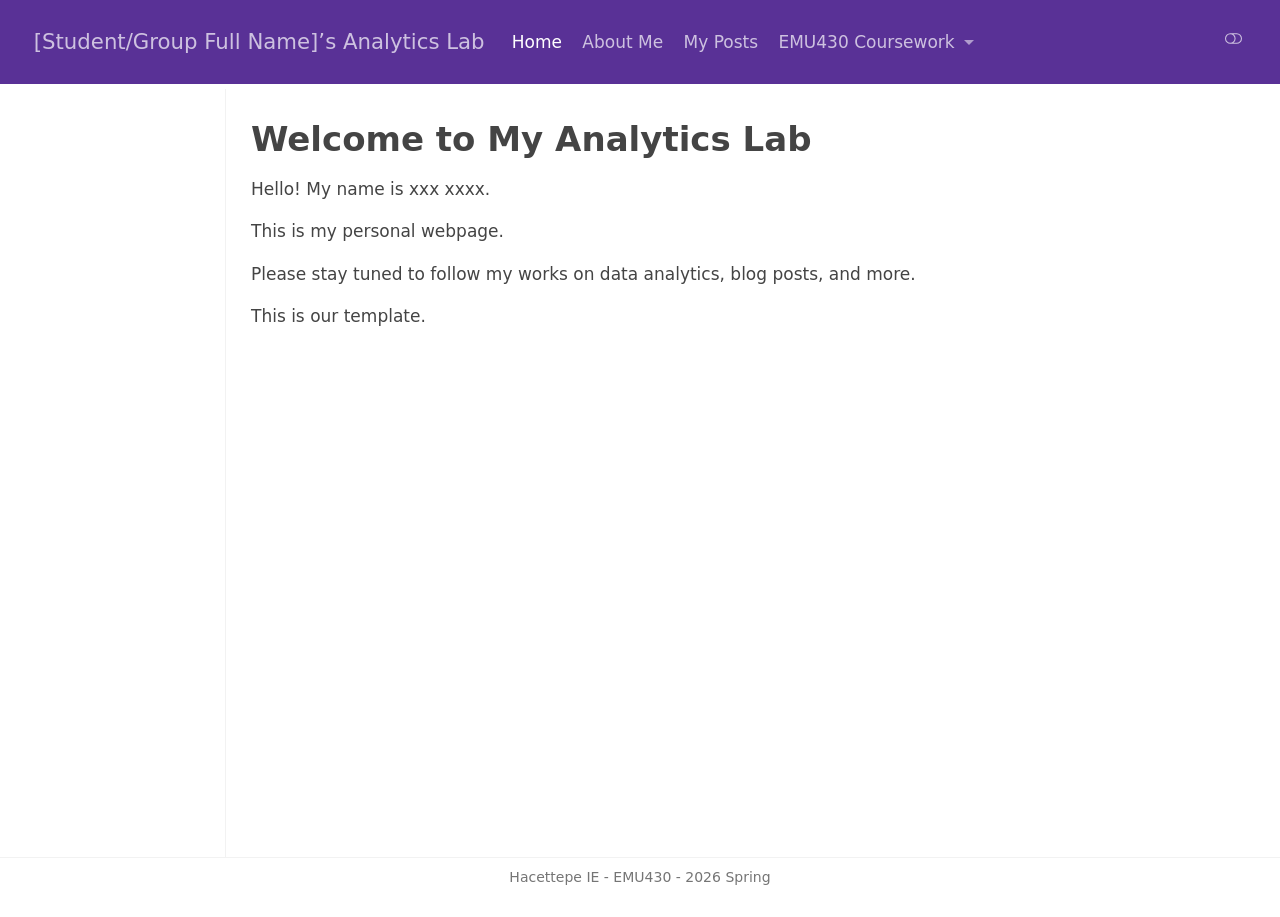
==== docs/index.html @ 54bc1004 "Site render edildi" ====
<!DOCTYPE html>
<html xmlns="http://www.w3.org/1999/xhtml" lang="en" xml:lang="en"><head>

<meta charset="utf-8">
<meta name="generator" content="quarto-1.8.25">

<meta name="viewport" content="width=device-width, initial-scale=1.0, user-scalable=yes">


<title>Welcome to My Analytics Lab – [Student/Group Full Name]’s Analytics Lab</title>
<style>
code{white-space: pre-wrap;}
span.smallcaps{font-variant: small-caps;}
div.columns{display: flex; gap: min(4vw, 1.5em);}
div.column{flex: auto; overflow-x: auto;}
div.hanging-indent{margin-left: 1.5em; text-indent: -1.5em;}
ul.task-list{list-style: none;}
ul.task-list li input[type="checkbox"] {
  width: 0.8em;
  margin: 0 0.8em 0.2em -1em; /* quarto-specific, see https://github.com/quarto-dev/quarto-cli/issues/4556 */ 
  vertical-align: middle;
}
</style>


<script src="site_libs/quarto-nav/quarto-nav.js"></script>
<script src="site_libs/quarto-nav/headroom.min.js"></script>
<script src="site_libs/clipboard/clipboard.min.js"></script>
<script src="site_libs/quarto-search/autocomplete.umd.js"></script>
<script src="site_libs/quarto-search/fuse.min.js"></script>
<script src="site_libs/quarto-search/quarto-search.js"></script>
<meta name="quarto:offset" content="./">
<script src="site_libs/quarto-html/quarto.js" type="module"></script>
<script src="site_libs/quarto-html/tabsets/tabsets.js" type="module"></script>
<script src="site_libs/quarto-html/axe/axe-check.js" type="module"></script>
<script src="site_libs/quarto-html/popper.min.js"></script>
<script src="site_libs/quarto-html/tippy.umd.min.js"></script>
<script src="site_libs/quarto-html/anchor.min.js"></script>
<link href="site_libs/quarto-html/tippy.css" rel="stylesheet">
<link href="site_libs/quarto-html/quarto-syntax-highlighting-7b89279ff1a6dce999919e0e67d4d9ec.css" rel="stylesheet" class="quarto-color-scheme" id="quarto-text-highlighting-styles">
<link href="site_libs/quarto-html/quarto-syntax-highlighting-dark-707d8167ce6003fca903bfe2be84ab7f.css" rel="stylesheet" class="quarto-color-scheme quarto-color-alternate" id="quarto-text-highlighting-styles">
<link href="site_libs/quarto-html/quarto-syntax-highlighting-7b89279ff1a6dce999919e0e67d4d9ec.css" rel="stylesheet" class="quarto-color-scheme-extra" id="quarto-text-highlighting-styles">
<script src="site_libs/bootstrap/bootstrap.min.js"></script>
<link href="site_libs/bootstrap/bootstrap-icons.css" rel="stylesheet">
<link href="site_libs/bootstrap/bootstrap-1f4f0a526e33a25f9ede20238f494f88.min.css" rel="stylesheet" append-hash="true" class="quarto-color-scheme" id="quarto-bootstrap" data-mode="light">
<link href="site_libs/bootstrap/bootstrap-dark-b7d7e4963d0d63b27f52642e5120691d.min.css" rel="stylesheet" append-hash="true" class="quarto-color-scheme quarto-color-alternate" id="quarto-bootstrap" data-mode="dark">
<link href="site_libs/bootstrap/bootstrap-1f4f0a526e33a25f9ede20238f494f88.min.css" rel="stylesheet" append-hash="true" class="quarto-color-scheme-extra" id="quarto-bootstrap" data-mode="light">
<script id="quarto-search-options" type="application/json">{
  "location": "navbar",
  "copy-button": false,
  "collapse-after": 3,
  "panel-placement": "end",
  "type": "overlay",
  "limit": 50,
  "keyboard-shortcut": [
    "f",
    "/",
    "s"
  ],
  "show-item-context": false,
  "language": {
    "search-no-results-text": "No results",
    "search-matching-documents-text": "matching documents",
    "search-copy-link-title": "Copy link to search",
    "search-hide-matches-text": "Hide additional matches",
    "search-more-match-text": "more match in this document",
    "search-more-matches-text": "more matches in this document",
    "search-clear-button-title": "Clear",
    "search-text-placeholder": "",
    "search-detached-cancel-button-title": "Cancel",
    "search-submit-button-title": "Submit",
    "search-label": "Search"
  }
}</script>


<link rel="stylesheet" href="styles.css">
</head>

<body class="docked nav-fixed quarto-light"><script id="quarto-html-before-body" type="application/javascript">
    const toggleBodyColorMode = (bsSheetEl) => {
      const mode = bsSheetEl.getAttribute("data-mode");
      const bodyEl = window.document.querySelector("body");
      if (mode === "dark") {
        bodyEl.classList.add("quarto-dark");
        bodyEl.classList.remove("quarto-light");
      } else {
        bodyEl.classList.add("quarto-light");
        bodyEl.classList.remove("quarto-dark");
      }
    }
    const toggleBodyColorPrimary = () => {
      const bsSheetEl = window.document.querySelector("link#quarto-bootstrap:not([rel=disabled-stylesheet])");
      if (bsSheetEl) {
        toggleBodyColorMode(bsSheetEl);
      }
    }
    const setColorSchemeToggle = (alternate) => {
      const toggles = window.document.querySelectorAll('.quarto-color-scheme-toggle');
      for (let i=0; i < toggles.length; i++) {
        const toggle = toggles[i];
        if (toggle) {
          if (alternate) {
            toggle.classList.add("alternate");
          } else {
            toggle.classList.remove("alternate");
          }
        }
      }
    };
    const toggleColorMode = (alternate) => {
      // Switch the stylesheets
      const primaryStylesheets = window.document.querySelectorAll('link.quarto-color-scheme:not(.quarto-color-alternate)');
      const alternateStylesheets = window.document.querySelectorAll('link.quarto-color-scheme.quarto-color-alternate');
      manageTransitions('#quarto-margin-sidebar .nav-link', false);
      if (alternate) {
        // note: dark is layered on light, we don't disable primary!
        enableStylesheet(alternateStylesheets);
        for (const sheetNode of alternateStylesheets) {
          if (sheetNode.id === "quarto-bootstrap") {
            toggleBodyColorMode(sheetNode);
          }
        }
      } else {
        disableStylesheet(alternateStylesheets);
        enableStylesheet(primaryStylesheets)
        toggleBodyColorPrimary();
      }
      manageTransitions('#quarto-margin-sidebar .nav-link', true);
      // Switch the toggles
      setColorSchemeToggle(alternate)
      // Hack to workaround the fact that safari doesn't
      // properly recolor the scrollbar when toggling (#1455)
      if (navigator.userAgent.indexOf('Safari') > 0 && navigator.userAgent.indexOf('Chrome') == -1) {
        manageTransitions("body", false);
        window.scrollTo(0, 1);
        setTimeout(() => {
          window.scrollTo(0, 0);
          manageTransitions("body", true);
        }, 40);
      }
    }
    const disableStylesheet = (stylesheets) => {
      for (let i=0; i < stylesheets.length; i++) {
        const stylesheet = stylesheets[i];
        stylesheet.rel = 'disabled-stylesheet';
      }
    }
    const enableStylesheet = (stylesheets) => {
      for (let i=0; i < stylesheets.length; i++) {
        const stylesheet = stylesheets[i];
        if(stylesheet.rel !== 'stylesheet') { // for Chrome, which will still FOUC without this check
          stylesheet.rel = 'stylesheet';
        }
      }
    }
    const manageTransitions = (selector, allowTransitions) => {
      const els = window.document.querySelectorAll(selector);
      for (let i=0; i < els.length; i++) {
        const el = els[i];
        if (allowTransitions) {
          el.classList.remove('notransition');
        } else {
          el.classList.add('notransition');
        }
      }
    }
    const isFileUrl = () => {
      return window.location.protocol === 'file:';
    }
    const hasAlternateSentinel = () => {
      let styleSentinel = getColorSchemeSentinel();
      if (styleSentinel !== null) {
        return styleSentinel === "alternate";
      } else {
        return false;
      }
    }
    const setStyleSentinel = (alternate) => {
      const value = alternate ? "alternate" : "default";
      if (!isFileUrl()) {
        window.localStorage.setItem("quarto-color-scheme", value);
      } else {
        localAlternateSentinel = value;
      }
    }
    const getColorSchemeSentinel = () => {
      if (!isFileUrl()) {
        const storageValue = window.localStorage.getItem("quarto-color-scheme");
        return storageValue != null ? storageValue : localAlternateSentinel;
      } else {
        return localAlternateSentinel;
      }
    }
    const toggleGiscusIfUsed = (isAlternate, darkModeDefault) => {
      const baseTheme = document.querySelector('#giscus-base-theme')?.value ?? 'light';
      const alternateTheme = document.querySelector('#giscus-alt-theme')?.value ?? 'dark';
      let newTheme = '';
      if(authorPrefersDark) {
        newTheme = isAlternate ? baseTheme : alternateTheme;
      } else {
        newTheme = isAlternate ? alternateTheme : baseTheme;
      }
      const changeGiscusTheme = () => {
        // From: https://github.com/giscus/giscus/issues/336
        const sendMessage = (message) => {
          const iframe = document.querySelector('iframe.giscus-frame');
          if (!iframe) return;
          iframe.contentWindow.postMessage({ giscus: message }, 'https://giscus.app');
        }
        sendMessage({
          setConfig: {
            theme: newTheme
          }
        });
      }
      const isGiscussLoaded = window.document.querySelector('iframe.giscus-frame') !== null;
      if (isGiscussLoaded) {
        changeGiscusTheme();
      }
    };
    const authorPrefersDark = false;
    const darkModeDefault = authorPrefersDark;
      document.querySelector('link#quarto-text-highlighting-styles.quarto-color-scheme-extra').rel = 'disabled-stylesheet';
      document.querySelector('link#quarto-bootstrap.quarto-color-scheme-extra').rel = 'disabled-stylesheet';
    let localAlternateSentinel = darkModeDefault ? 'alternate' : 'default';
    // Dark / light mode switch
    window.quartoToggleColorScheme = () => {
      // Read the current dark / light value
      let toAlternate = !hasAlternateSentinel();
      toggleColorMode(toAlternate);
      setStyleSentinel(toAlternate);
      toggleGiscusIfUsed(toAlternate, darkModeDefault);
      window.dispatchEvent(new Event('resize'));
    };
    // Switch to dark mode if need be
    if (hasAlternateSentinel()) {
      toggleColorMode(true);
    } else {
      toggleColorMode(false);
    }
  </script>

<div id="quarto-search-results"></div>
  <header id="quarto-header" class="headroom fixed-top">
    <nav class="navbar navbar-expand-lg " data-bs-theme="dark">
      <div class="navbar-container container-fluid">
      <div class="navbar-brand-container mx-auto">
    <a href="./index.html" class="navbar-brand navbar-brand-logo">
    </a>
    <a class="navbar-brand" href="./index.html">
    <span class="navbar-title">[Student/Group Full Name]’s Analytics Lab</span>
    </a>
  </div>
            <div id="quarto-search" class="" title="Search"></div>
          <button class="navbar-toggler" type="button" data-bs-toggle="collapse" data-bs-target="#navbarCollapse" aria-controls="navbarCollapse" role="menu" aria-expanded="false" aria-label="Toggle navigation" onclick="if (window.quartoToggleHeadroom) { window.quartoToggleHeadroom(); }">
  <span class="navbar-toggler-icon"></span>
</button>
          <div class="collapse navbar-collapse" id="navbarCollapse">
            <ul class="navbar-nav navbar-nav-scroll me-auto">
  <li class="nav-item">
    <a class="nav-link active" href="./index.html" aria-current="page"> 
<span class="menu-text">Home</span></a>
  </li>  
  <li class="nav-item">
    <a class="nav-link" href="./about.html"> 
<span class="menu-text">About Me</span></a>
  </li>  
  <li class="nav-item">
    <a class="nav-link" href="./posts.html"> 
<span class="menu-text">My Posts</span></a>
  </li>  
  <li class="nav-item dropdown ">
    <a class="nav-link dropdown-toggle" href="#" id="nav-menu-emu430-coursework" role="link" data-bs-toggle="dropdown" aria-expanded="false">
 <span class="menu-text">EMU430 Coursework</span>
    </a>
    <ul class="dropdown-menu" aria-labelledby="nav-menu-emu430-coursework">    
        <li>
    <a class="dropdown-item" href="./assignments.html">
 <span class="dropdown-text">Assignments</span></a>
  </li>  
        <li>
    <a class="dropdown-item" href="./project.html">
 <span class="dropdown-text">Project</span></a>
  </li>  
    </ul>
  </li>
</ul>
          </div> <!-- /navcollapse -->
            <div class="quarto-navbar-tools tools-wide">
    <a href="https://twitter.com" title="" class="quarto-navigation-tool px-1" aria-label=""><i class="bi bi-github"></i></a>
    <a href="https://twitter.com" title="" class="quarto-navigation-tool px-1" aria-label=""><i class="bi bi-twitter"></i></a>
    <a href="https://linkedin.com" title="" class="quarto-navigation-tool px-1" aria-label=""><i class="bi bi-linkedin"></i></a>
  <a href="" class="quarto-color-scheme-toggle quarto-navigation-tool  px-1" onclick="window.quartoToggleColorScheme(); return false;" title="Toggle dark mode"><i class="bi"></i></a>
</div>
      </div> <!-- /container-fluid -->
    </nav>
</header>
<!-- content -->
<div id="quarto-content" class="quarto-container page-columns page-rows-contents page-layout-article page-navbar">
<!-- sidebar -->
  <nav id="quarto-sidebar" class="sidebar collapse collapse-horizontal quarto-sidebar-collapse-item sidebar-navigation docked overflow-auto">
    
</nav>
<div id="quarto-sidebar-glass" class="quarto-sidebar-collapse-item" data-bs-toggle="collapse" data-bs-target=".quarto-sidebar-collapse-item"></div>
<!-- margin-sidebar -->
    <div id="quarto-margin-sidebar" class="sidebar margin-sidebar zindex-bottom">
    </div>
<!-- main -->
<main class="content" id="quarto-document-content">


<header id="title-block-header" class="quarto-title-block default">
<div class="quarto-title">
<h1 class="title">Welcome to My Analytics Lab</h1>
</div>



<div class="quarto-title-meta">

    
  
    
  </div>
  


</header>


<p>Hello! My name is xxx xxxx.</p>
<p>This is my personal webpage.</p>
<p>Please stay tuned to follow my works on data analytics, blog posts, and more.</p>
<p>This is our template.</p>



<a onclick="window.scrollTo(0, 0); return false;" role="button" id="quarto-back-to-top"><i class="bi bi-arrow-up"></i> Back to top</a></main> <!-- /main -->
<script id="quarto-html-after-body" type="application/javascript">
  window.document.addEventListener("DOMContentLoaded", function (event) {
    // Ensure there is a toggle, if there isn't float one in the top right
    if (window.document.querySelector('.quarto-color-scheme-toggle') === null) {
      const a = window.document.createElement('a');
      a.classList.add('top-right');
      a.classList.add('quarto-color-scheme-toggle');
      a.href = "";
      a.onclick = function() { try { window.quartoToggleColorScheme(); } catch {} return false; };
      const i = window.document.createElement("i");
      i.classList.add('bi');
      a.appendChild(i);
      window.document.body.appendChild(a);
    }
    setColorSchemeToggle(hasAlternateSentinel())
    const icon = "";
    const anchorJS = new window.AnchorJS();
    anchorJS.options = {
      placement: 'right',
      icon: icon
    };
    anchorJS.add('.anchored');
    const isCodeAnnotation = (el) => {
      for (const clz of el.classList) {
        if (clz.startsWith('code-annotation-')) {                     
          return true;
        }
      }
      return false;
    }
    const onCopySuccess = function(e) {
      // button target
      const button = e.trigger;
      // don't keep focus
      button.blur();
      // flash "checked"
      button.classList.add('code-copy-button-checked');
      var currentTitle = button.getAttribute("title");
      button.setAttribute("title", "Copied!");
      let tooltip;
      if (window.bootstrap) {
        button.setAttribute("data-bs-toggle", "tooltip");
        button.setAttribute("data-bs-placement", "left");
        button.setAttribute("data-bs-title", "Copied!");
        tooltip = new bootstrap.Tooltip(button, 
          { trigger: "manual", 
            customClass: "code-copy-button-tooltip",
            offset: [0, -8]});
        tooltip.show();    
      }
      setTimeout(function() {
        if (tooltip) {
          tooltip.hide();
          button.removeAttribute("data-bs-title");
          button.removeAttribute("data-bs-toggle");
          button.removeAttribute("data-bs-placement");
        }
        button.setAttribute("title", currentTitle);
        button.classList.remove('code-copy-button-checked');
      }, 1000);
      // clear code selection
      e.clearSelection();
    }
    const getTextToCopy = function(trigger) {
      const outerScaffold = trigger.parentElement.cloneNode(true);
      const codeEl = outerScaffold.querySelector('code');
      for (const childEl of codeEl.children) {
        if (isCodeAnnotation(childEl)) {
          childEl.remove();
        }
      }
      return codeEl.innerText;
    }
    const clipboard = new window.ClipboardJS('.code-copy-button:not([data-in-quarto-modal])', {
      text: getTextToCopy
    });
    clipboard.on('success', onCopySuccess);
    if (window.document.getElementById('quarto-embedded-source-code-modal')) {
      const clipboardModal = new window.ClipboardJS('.code-copy-button[data-in-quarto-modal]', {
        text: getTextToCopy,
        container: window.document.getElementById('quarto-embedded-source-code-modal')
      });
      clipboardModal.on('success', onCopySuccess);
    }
      var localhostRegex = new RegExp(/^(?:http|https):\/\/localhost\:?[0-9]*\//);
      var mailtoRegex = new RegExp(/^mailto:/);
        var filterRegex = new RegExp('/' + window.location.host + '/');
      var isInternal = (href) => {
          return filterRegex.test(href) || localhostRegex.test(href) || mailtoRegex.test(href);
      }
      // Inspect non-navigation links and adorn them if external
     var links = window.document.querySelectorAll('a[href]:not(.nav-link):not(.navbar-brand):not(.toc-action):not(.sidebar-link):not(.sidebar-item-toggle):not(.pagination-link):not(.no-external):not([aria-hidden]):not(.dropdown-item):not(.quarto-navigation-tool):not(.about-link)');
      for (var i=0; i<links.length; i++) {
        const link = links[i];
        if (!isInternal(link.href)) {
          // undo the damage that might have been done by quarto-nav.js in the case of
          // links that we want to consider external
          if (link.dataset.originalHref !== undefined) {
            link.href = link.dataset.originalHref;
          }
        }
      }
    function tippyHover(el, contentFn, onTriggerFn, onUntriggerFn) {
      const config = {
        allowHTML: true,
        maxWidth: 500,
        delay: 100,
        arrow: false,
        appendTo: function(el) {
            return el.parentElement;
        },
        interactive: true,
        interactiveBorder: 10,
        theme: 'quarto',
        placement: 'bottom-start',
      };
      if (contentFn) {
        config.content = contentFn;
      }
      if (onTriggerFn) {
        config.onTrigger = onTriggerFn;
      }
      if (onUntriggerFn) {
        config.onUntrigger = onUntriggerFn;
      }
      window.tippy(el, config); 
    }
    const noterefs = window.document.querySelectorAll('a[role="doc-noteref"]');
    for (var i=0; i<noterefs.length; i++) {
      const ref = noterefs[i];
      tippyHover(ref, function() {
        // use id or data attribute instead here
        let href = ref.getAttribute('data-footnote-href') || ref.getAttribute('href');
        try { href = new URL(href).hash; } catch {}
        const id = href.replace(/^#\/?/, "");
        const note = window.document.getElementById(id);
        if (note) {
          return note.innerHTML;
        } else {
          return "";
        }
      });
    }
    const xrefs = window.document.querySelectorAll('a.quarto-xref');
    const processXRef = (id, note) => {
      // Strip column container classes
      const stripColumnClz = (el) => {
        el.classList.remove("page-full", "page-columns");
        if (el.children) {
          for (const child of el.children) {
            stripColumnClz(child);
          }
        }
      }
      stripColumnClz(note)
      if (id === null || id.startsWith('sec-')) {
        // Special case sections, only their first couple elements
        const container = document.createElement("div");
        if (note.children && note.children.length > 2) {
          container.appendChild(note.children[0].cloneNode(true));
          for (let i = 1; i < note.children.length; i++) {
            const child = note.children[i];
            if (child.tagName === "P" && child.innerText === "") {
              continue;
            } else {
              container.appendChild(child.cloneNode(true));
              break;
            }
          }
          if (window.Quarto?.typesetMath) {
            window.Quarto.typesetMath(container);
          }
          return container.innerHTML
        } else {
          if (window.Quarto?.typesetMath) {
            window.Quarto.typesetMath(note);
          }
          return note.innerHTML;
        }
      } else {
        // Remove any anchor links if they are present
        const anchorLink = note.querySelector('a.anchorjs-link');
        if (anchorLink) {
          anchorLink.remove();
        }
        if (window.Quarto?.typesetMath) {
          window.Quarto.typesetMath(note);
        }
        if (note.classList.contains("callout")) {
          return note.outerHTML;
        } else {
          return note.innerHTML;
        }
      }
    }
    for (var i=0; i<xrefs.length; i++) {
      const xref = xrefs[i];
      tippyHover(xref, undefined, function(instance) {
        instance.disable();
        let url = xref.getAttribute('href');
        let hash = undefined; 
        if (url.startsWith('#')) {
          hash = url;
        } else {
          try { hash = new URL(url).hash; } catch {}
        }
        if (hash) {
          const id = hash.replace(/^#\/?/, "");
          const note = window.document.getElementById(id);
          if (note !== null) {
            try {
              const html = processXRef(id, note.cloneNode(true));
              instance.setContent(html);
            } finally {
              instance.enable();
              instance.show();
            }
          } else {
            // See if we can fetch this
            fetch(url.split('#')[0])
            .then(res => res.text())
            .then(html => {
              const parser = new DOMParser();
              const htmlDoc = parser.parseFromString(html, "text/html");
              const note = htmlDoc.getElementById(id);
              if (note !== null) {
                const html = processXRef(id, note);
                instance.setContent(html);
              } 
            }).finally(() => {
              instance.enable();
              instance.show();
            });
          }
        } else {
          // See if we can fetch a full url (with no hash to target)
          // This is a special case and we should probably do some content thinning / targeting
          fetch(url)
          .then(res => res.text())
          .then(html => {
            const parser = new DOMParser();
            const htmlDoc = parser.parseFromString(html, "text/html");
            const note = htmlDoc.querySelector('main.content');
            if (note !== null) {
              // This should only happen for chapter cross references
              // (since there is no id in the URL)
              // remove the first header
              if (note.children.length > 0 && note.children[0].tagName === "HEADER") {
                note.children[0].remove();
              }
              const html = processXRef(null, note);
              instance.setContent(html);
            } 
          }).finally(() => {
            instance.enable();
            instance.show();
          });
        }
      }, function(instance) {
      });
    }
        let selectedAnnoteEl;
        const selectorForAnnotation = ( cell, annotation) => {
          let cellAttr = 'data-code-cell="' + cell + '"';
          let lineAttr = 'data-code-annotation="' +  annotation + '"';
          const selector = 'span[' + cellAttr + '][' + lineAttr + ']';
          return selector;
        }
        const selectCodeLines = (annoteEl) => {
          const doc = window.document;
          const targetCell = annoteEl.getAttribute("data-target-cell");
          const targetAnnotation = annoteEl.getAttribute("data-target-annotation");
          const annoteSpan = window.document.querySelector(selectorForAnnotation(targetCell, targetAnnotation));
          const lines = annoteSpan.getAttribute("data-code-lines").split(",");
          const lineIds = lines.map((line) => {
            return targetCell + "-" + line;
          })
          let top = null;
          let height = null;
          let parent = null;
          if (lineIds.length > 0) {
              //compute the position of the single el (top and bottom and make a div)
              const el = window.document.getElementById(lineIds[0]);
              top = el.offsetTop;
              height = el.offsetHeight;
              parent = el.parentElement.parentElement;
            if (lineIds.length > 1) {
              const lastEl = window.document.getElementById(lineIds[lineIds.length - 1]);
              const bottom = lastEl.offsetTop + lastEl.offsetHeight;
              height = bottom - top;
            }
            if (top !== null && height !== null && parent !== null) {
              // cook up a div (if necessary) and position it 
              let div = window.document.getElementById("code-annotation-line-highlight");
              if (div === null) {
                div = window.document.createElement("div");
                div.setAttribute("id", "code-annotation-line-highlight");
                div.style.position = 'absolute';
                parent.appendChild(div);
              }
              div.style.top = top - 2 + "px";
              div.style.height = height + 4 + "px";
              div.style.left = 0;
              let gutterDiv = window.document.getElementById("code-annotation-line-highlight-gutter");
              if (gutterDiv === null) {
                gutterDiv = window.document.createElement("div");
                gutterDiv.setAttribute("id", "code-annotation-line-highlight-gutter");
                gutterDiv.style.position = 'absolute';
                const codeCell = window.document.getElementById(targetCell);
                const gutter = codeCell.querySelector('.code-annotation-gutter');
                gutter.appendChild(gutterDiv);
              }
              gutterDiv.style.top = top - 2 + "px";
              gutterDiv.style.height = height + 4 + "px";
            }
            selectedAnnoteEl = annoteEl;
          }
        };
        const unselectCodeLines = () => {
          const elementsIds = ["code-annotation-line-highlight", "code-annotation-line-highlight-gutter"];
          elementsIds.forEach((elId) => {
            const div = window.document.getElementById(elId);
            if (div) {
              div.remove();
            }
          });
          selectedAnnoteEl = undefined;
        };
          // Handle positioning of the toggle
      window.addEventListener(
        "resize",
        throttle(() => {
          elRect = undefined;
          if (selectedAnnoteEl) {
            selectCodeLines(selectedAnnoteEl);
          }
        }, 10)
      );
      function throttle(fn, ms) {
      let throttle = false;
      let timer;
        return (...args) => {
          if(!throttle) { // first call gets through
              fn.apply(this, args);
              throttle = true;
          } else { // all the others get throttled
              if(timer) clearTimeout(timer); // cancel #2
              timer = setTimeout(() => {
                fn.apply(this, args);
                timer = throttle = false;
              }, ms);
          }
        };
      }
        // Attach click handler to the DT
        const annoteDls = window.document.querySelectorAll('dt[data-target-cell]');
        for (const annoteDlNode of annoteDls) {
          annoteDlNode.addEventListener('click', (event) => {
            const clickedEl = event.target;
            if (clickedEl !== selectedAnnoteEl) {
              unselectCodeLines();
              const activeEl = window.document.querySelector('dt[data-target-cell].code-annotation-active');
              if (activeEl) {
                activeEl.classList.remove('code-annotation-active');
              }
              selectCodeLines(clickedEl);
              clickedEl.classList.add('code-annotation-active');
            } else {
              // Unselect the line
              unselectCodeLines();
              clickedEl.classList.remove('code-annotation-active');
            }
          });
        }
    const findCites = (el) => {
      const parentEl = el.parentElement;
      if (parentEl) {
        const cites = parentEl.dataset.cites;
        if (cites) {
          return {
            el,
            cites: cites.split(' ')
          };
        } else {
          return findCites(el.parentElement)
        }
      } else {
        return undefined;
      }
    };
    var bibliorefs = window.document.querySelectorAll('a[role="doc-biblioref"]');
    for (var i=0; i<bibliorefs.length; i++) {
      const ref = bibliorefs[i];
      const citeInfo = findCites(ref);
      if (citeInfo) {
        tippyHover(citeInfo.el, function() {
          var popup = window.document.createElement('div');
          citeInfo.cites.forEach(function(cite) {
            var citeDiv = window.document.createElement('div');
            citeDiv.classList.add('hanging-indent');
            citeDiv.classList.add('csl-entry');
            var biblioDiv = window.document.getElementById('ref-' + cite);
            if (biblioDiv) {
              citeDiv.innerHTML = biblioDiv.innerHTML;
            }
            popup.appendChild(citeDiv);
          });
          return popup.innerHTML;
        });
      }
    }
  });
  </script>
</div> <!-- /content -->
<footer class="footer">
  <div class="nav-footer">
    <div class="nav-footer-left">
      &nbsp;
    </div>   
    <div class="nav-footer-center">
<p>Hacettepe IE - EMU430 - 2026 Spring</p>
</div>
    <div class="nav-footer-right">
      &nbsp;
    </div>
  </div>
</footer>




</body></html>
---- docs/site_libs/quarto-html/quarto-syntax-highlighting-7b89279ff1a6dce999919e0e67d4d9ec.css ----
/* quarto syntax highlight colors */
:root {
  --quarto-hl-ot-color: #003B4F;
  --quarto-hl-at-color: #657422;
  --quarto-hl-ss-color: #20794D;
  --quarto-hl-an-color: #5E5E5E;
  --quarto-hl-fu-color: #4758AB;
  --quarto-hl-st-color: #20794D;
  --quarto-hl-cf-color: #003B4F;
  --quarto-hl-op-color: #5E5E5E;
  --quarto-hl-er-color: #AD0000;
  --quarto-hl-bn-color: #AD0000;
  --quarto-hl-al-color: #AD0000;
  --quarto-hl-va-color: #111111;
  --quarto-hl-bu-color: inherit;
  --quarto-hl-ex-color: inherit;
  --quarto-hl-pp-color: #AD0000;
  --quarto-hl-in-color: #5E5E5E;
  --quarto-hl-vs-color: #20794D;
  --quarto-hl-wa-color: #5E5E5E;
  --quarto-hl-do-color: #5E5E5E;
  --quarto-hl-im-color: #00769E;
  --quarto-hl-ch-color: #20794D;
  --quarto-hl-dt-color: #AD0000;
  --quarto-hl-fl-color: #AD0000;
  --quarto-hl-co-color: #5E5E5E;
  --quarto-hl-cv-color: #5E5E5E;
  --quarto-hl-cn-color: #8f5902;
  --quarto-hl-sc-color: #5E5E5E;
  --quarto-hl-dv-color: #AD0000;
  --quarto-hl-kw-color: #003B4F;
}

/* other quarto variables */
:root {
  --quarto-font-monospace: SFMono-Regular, Menlo, Monaco, Consolas, "Liberation Mono", "Courier New", monospace;
}

/* syntax highlight based on Pandoc's rules */
pre > code.sourceCode > span {
  color: #003B4F;
}

code.sourceCode > span {
  color: #003B4F;
}

div.sourceCode,
div.sourceCode pre.sourceCode {
  color: #003B4F;
}

/* Normal */
code span {
  color: #003B4F;
}

/* Alert */
code span.al {
  color: #AD0000;
  font-style: inherit;
}

/* Annotation */
code span.an {
  color: #5E5E5E;
  font-style: inherit;
}

/* Attribute */
code span.at {
  color: #657422;
  font-style: inherit;
}

/* BaseN */
code span.bn {
  color: #AD0000;
  font-style: inherit;
}

/* BuiltIn */
code span.bu {
  font-style: inherit;
}

/* ControlFlow */
code span.cf {
  color: #003B4F;
  font-weight: bold;
  font-style: inherit;
}

/* Char */
code span.ch {
  color: #20794D;
  font-style: inherit;
}

/* Constant */
code span.cn {
  color: #8f5902;
  font-style: inherit;
}

/* Comment */
code span.co {
  color: #5E5E5E;
  font-style: inherit;
}

/* CommentVar */
code span.cv {
  color: #5E5E5E;
  font-style: italic;
}

/* Documentation */
code span.do {
  color: #5E5E5E;
  font-style: italic;
}

/* DataType */
code span.dt {
  color: #AD0000;
  font-style: inherit;
}

/* DecVal */
code span.dv {
  color: #AD0000;
  font-style: inherit;
}

/* Error */
code span.er {
  color: #AD0000;
  font-style: inherit;
}

/* Extension */
code span.ex {
  font-style: inherit;
}

/* Float */
code span.fl {
  color: #AD0000;
  font-style: inherit;
}

/* Function */
code span.fu {
  color: #4758AB;
  font-style: inherit;
}

/* Import */
code span.im {
  color: #00769E;
  font-style: inherit;
}

/* Information */
code span.in {
  color: #5E5E5E;
  font-style: inherit;
}

/* Keyword */
code span.kw {
  color: #003B4F;
  font-weight: bold;
  font-style: inherit;
}

/* Operator */
code span.op {
  color: #5E5E5E;
  font-style: inherit;
}

/* Other */
code span.ot {
  color: #003B4F;
  font-style: inherit;
}

/* Preprocessor */
code span.pp {
  color: #AD0000;
  font-style: inherit;
}

/* SpecialChar */
code span.sc {
  color: #5E5E5E;
  font-style: inherit;
}

/* SpecialString */
code span.ss {
  color: #20794D;
  font-style: inherit;
}

/* String */
code span.st {
  color: #20794D;
  font-style: inherit;
}

/* Variable */
code span.va {
  color: #111111;
  font-style: inherit;
}

/* VerbatimString */
code span.vs {
  color: #20794D;
  font-style: inherit;
}

/* Warning */
code span.wa {
  color: #5E5E5E;
  font-style: italic;
}

.prevent-inlining {
  content: "</";
}

/*# sourceMappingURL=3944bc705cfaf4c80e56f77c5205168a.css.map */
---- docs/site_libs/quarto-html/quarto-syntax-highlighting-7b89279ff1a6dce999919e0e67d4d9ec.css ----
/* quarto syntax highlight colors */
:root {
  --quarto-hl-ot-color: #003B4F;
  --quarto-hl-at-color: #657422;
  --quarto-hl-ss-color: #20794D;
  --quarto-hl-an-color: #5E5E5E;
  --quarto-hl-fu-color: #4758AB;
  --quarto-hl-st-color: #20794D;
  --quarto-hl-cf-color: #003B4F;
  --quarto-hl-op-color: #5E5E5E;
  --quarto-hl-er-color: #AD0000;
  --quarto-hl-bn-color: #AD0000;
  --quarto-hl-al-color: #AD0000;
  --quarto-hl-va-color: #111111;
  --quarto-hl-bu-color: inherit;
  --quarto-hl-ex-color: inherit;
  --quarto-hl-pp-color: #AD0000;
  --quarto-hl-in-color: #5E5E5E;
  --quarto-hl-vs-color: #20794D;
  --quarto-hl-wa-color: #5E5E5E;
  --quarto-hl-do-color: #5E5E5E;
  --quarto-hl-im-color: #00769E;
  --quarto-hl-ch-color: #20794D;
  --quarto-hl-dt-color: #AD0000;
  --quarto-hl-fl-color: #AD0000;
  --quarto-hl-co-color: #5E5E5E;
  --quarto-hl-cv-color: #5E5E5E;
  --quarto-hl-cn-color: #8f5902;
  --quarto-hl-sc-color: #5E5E5E;
  --quarto-hl-dv-color: #AD0000;
  --quarto-hl-kw-color: #003B4F;
}

/* other quarto variables */
:root {
  --quarto-font-monospace: SFMono-Regular, Menlo, Monaco, Consolas, "Liberation Mono", "Courier New", monospace;
}

/* syntax highlight based on Pandoc's rules */
pre > code.sourceCode > span {
  color: #003B4F;
}

code.sourceCode > span {
  color: #003B4F;
}

div.sourceCode,
div.sourceCode pre.sourceCode {
  color: #003B4F;
}

/* Normal */
code span {
  color: #003B4F;
}

/* Alert */
code span.al {
  color: #AD0000;
  font-style: inherit;
}

/* Annotation */
code span.an {
  color: #5E5E5E;
  font-style: inherit;
}

/* Attribute */
code span.at {
  color: #657422;
  font-style: inherit;
}

/* BaseN */
code span.bn {
  color: #AD0000;
  font-style: inherit;
}

/* BuiltIn */
code span.bu {
  font-style: inherit;
}

/* ControlFlow */
code span.cf {
  color: #003B4F;
  font-weight: bold;
  font-style: inherit;
}

/* Char */
code span.ch {
  color: #20794D;
  font-style: inherit;
}

/* Constant */
code span.cn {
  color: #8f5902;
  font-style: inherit;
}

/* Comment */
code span.co {
  color: #5E5E5E;
  font-style: inherit;
}

/* CommentVar */
code span.cv {
  color: #5E5E5E;
  font-style: italic;
}

/* Documentation */
code span.do {
  color: #5E5E5E;
  font-style: italic;
}

/* DataType */
code span.dt {
  color: #AD0000;
  font-style: inherit;
}

/* DecVal */
code span.dv {
  color: #AD0000;
  font-style: inherit;
}

/* Error */
code span.er {
  color: #AD0000;
  font-style: inherit;
}

/* Extension */
code span.ex {
  font-style: inherit;
}

/* Float */
code span.fl {
  color: #AD0000;
  font-style: inherit;
}

/* Function */
code span.fu {
  color: #4758AB;
  font-style: inherit;
}

/* Import */
code span.im {
  color: #00769E;
  font-style: inherit;
}

/* Information */
code span.in {
  color: #5E5E5E;
  font-style: inherit;
}

/* Keyword */
code span.kw {
  color: #003B4F;
  font-weight: bold;
  font-style: inherit;
}

/* Operator */
code span.op {
  color: #5E5E5E;
  font-style: inherit;
}

/* Other */
code span.ot {
  color: #003B4F;
  font-style: inherit;
}

/* Preprocessor */
code span.pp {
  color: #AD0000;
  font-style: inherit;
}

/* SpecialChar */
code span.sc {
  color: #5E5E5E;
  font-style: inherit;
}

/* SpecialString */
code span.ss {
  color: #20794D;
  font-style: inherit;
}

/* String */
code span.st {
  color: #20794D;
  font-style: inherit;
}

/* Variable */
code span.va {
  color: #111111;
  font-style: inherit;
}

/* VerbatimString */
code span.vs {
  color: #20794D;
  font-style: inherit;
}

/* Warning */
code span.wa {
  color: #5E5E5E;
  font-style: italic;
}

.prevent-inlining {
  content: "</";
}

/*# sourceMappingURL=3944bc705cfaf4c80e56f77c5205168a.css.map */
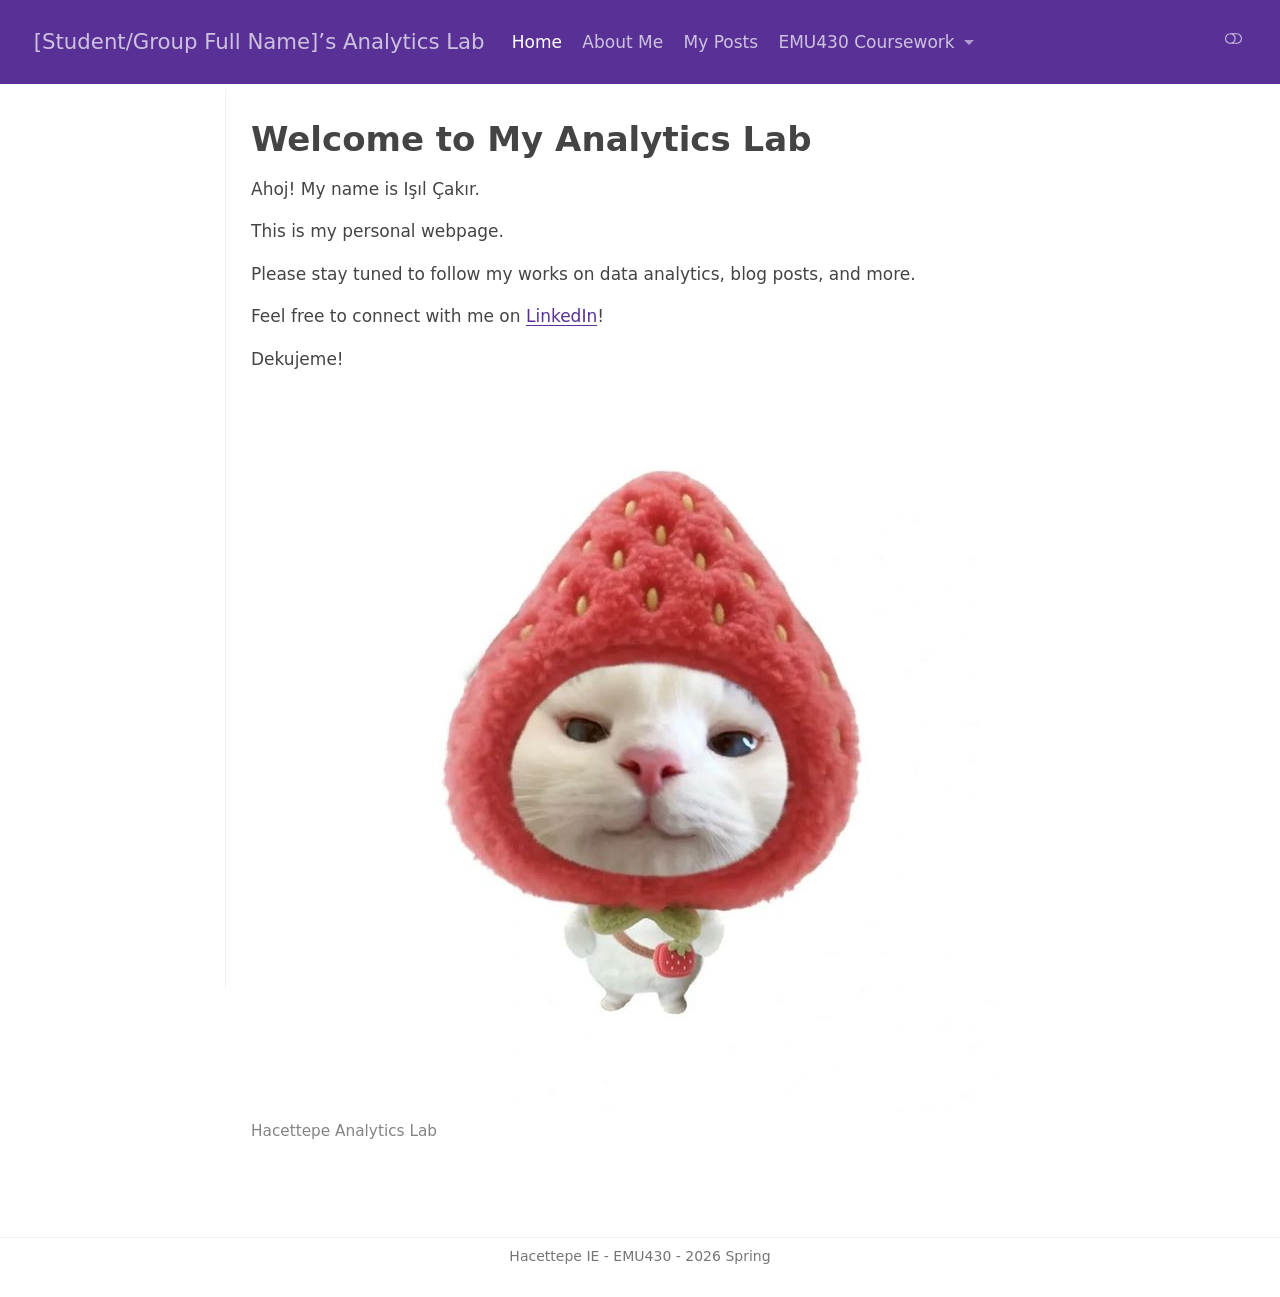
==== commit deaddcae: "index 1. update" ====
--- a/docs/index.html
+++ b/docs/index.html
@@ -329,10 +329,17 @@
 </header>
 
 
-<p>Hello! My name is xxx xxxx.</p>
+<p>Ahoj! My name is Işıl Çakır.</p>
 <p>This is my personal webpage.</p>
 <p>Please stay tuned to follow my works on data analytics, blog posts, and more.</p>
-<p>This is our template.</p>
+<p>Feel free to connect with me on <a href="https://www.linkedin.com/in/isil-cakir/">LinkedIn</a>!</p>
+<p>Dekujeme!</p>
+<div class="quarto-figure quarto-figure-center">
+<figure class="figure">
+<p><img src="indir (1).jpg" class="img-fluid figure-img"></p>
+<figcaption>Hacettepe Analytics Lab</figcaption>
+</figure>
+</div>
 
 
 
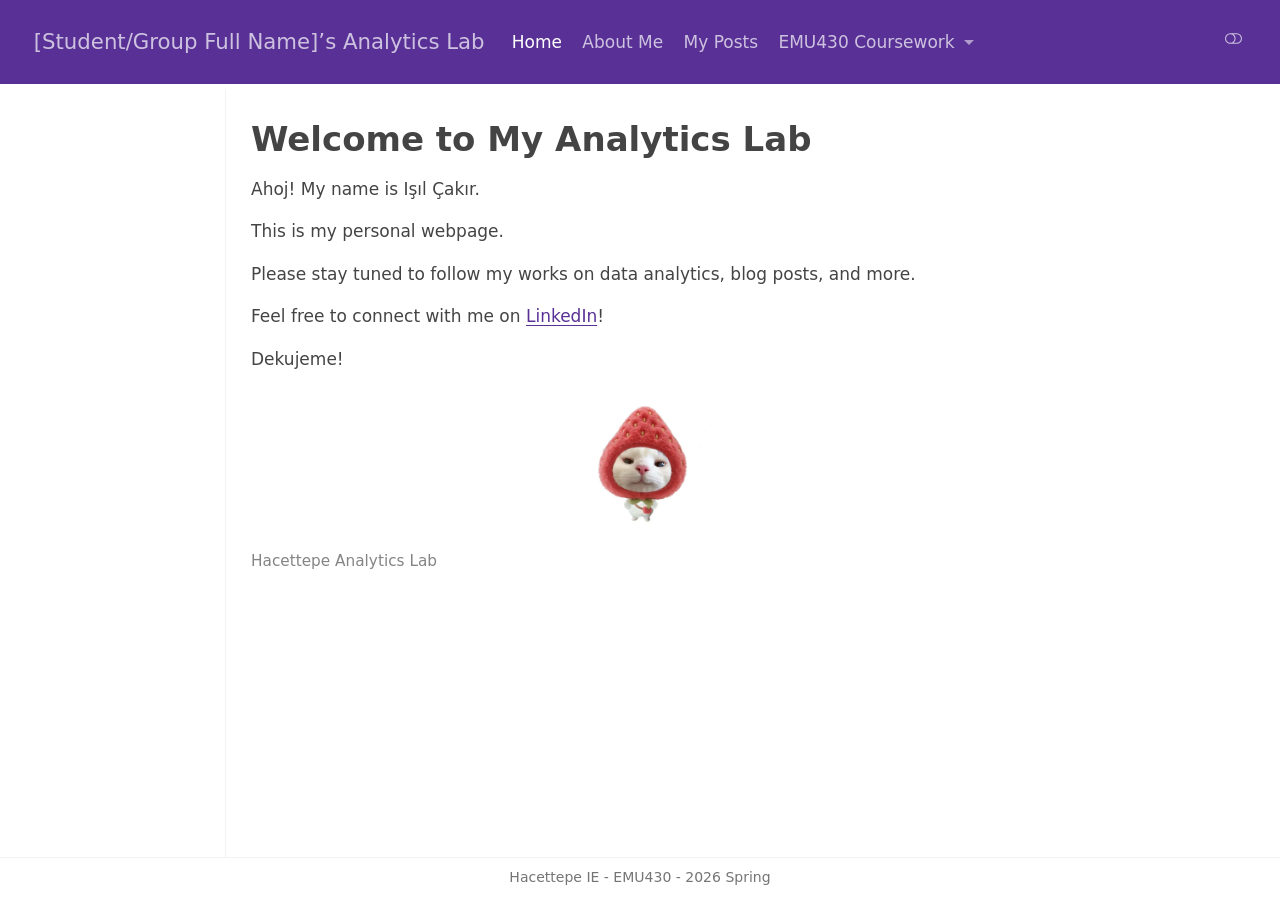
==== commit 0eab6df1: "Tema" ====
--- a/docs/index.html
+++ b/docs/index.html
@@ -336,7 +336,7 @@
 <p>Dekujeme!</p>
 <div class="quarto-figure quarto-figure-center">
 <figure class="figure">
-<p><img src="indir (1).jpg" class="img-fluid figure-img"></p>
+<p><img src="indir (1).jpg" class="img-fluid figure-img" style="width:20.0%"></p>
 <figcaption>Hacettepe Analytics Lab</figcaption>
 </figure>
 </div>
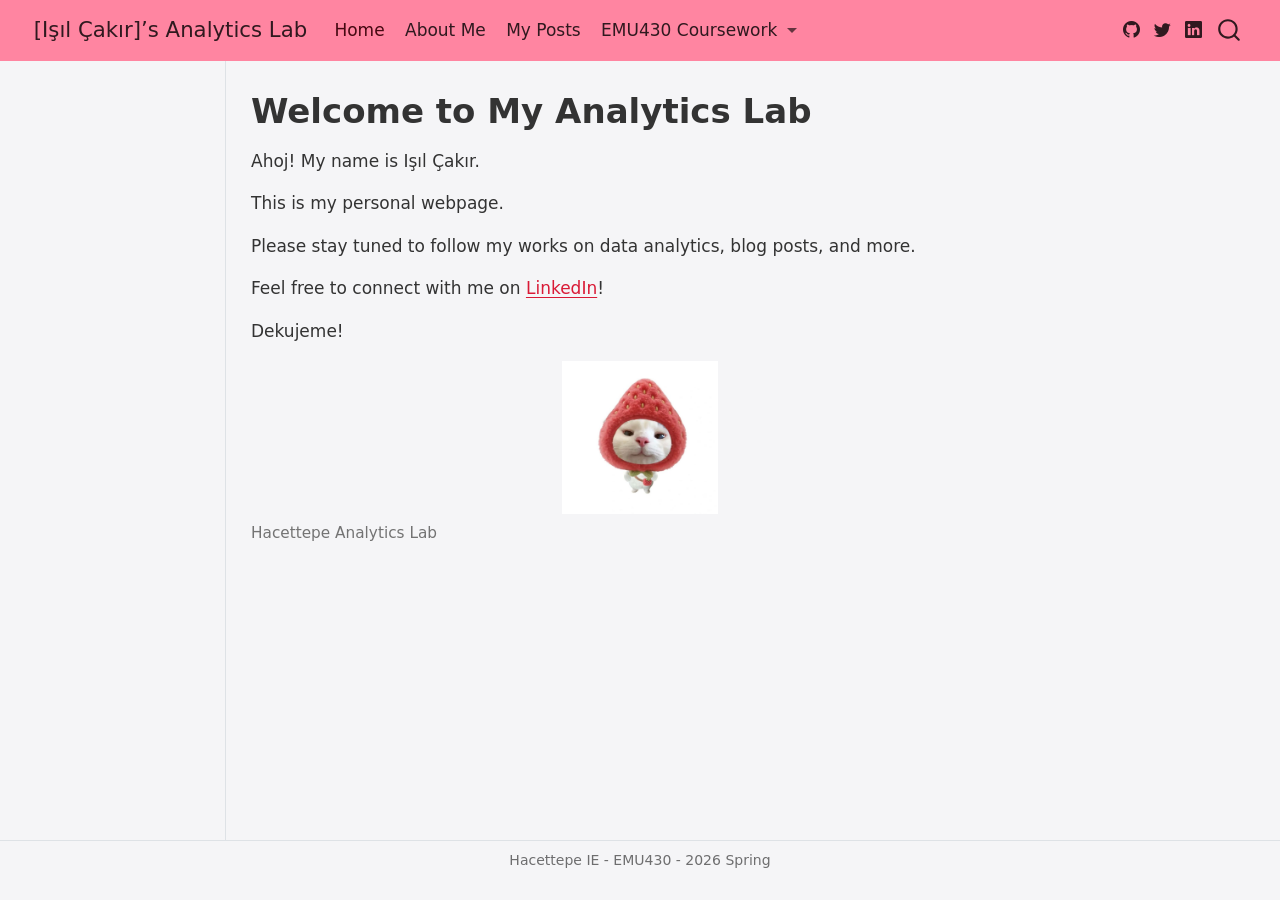
==== commit 2f254781: "son değişiklik" ====
--- a/docs/index.html
+++ b/docs/index.html
@@ -7,7 +7,7 @@
 <meta name="viewport" content="width=device-width, initial-scale=1.0, user-scalable=yes">
 
 
-<title>Welcome to My Analytics Lab – [Student/Group Full Name]’s Analytics Lab</title>
+<title>Welcome to My Analytics Lab – [Işıl Çakır]’s Analytics Lab</title>
 <style>
 code{white-space: pre-wrap;}
 span.smallcaps{font-variant: small-caps;}
@@ -37,14 +37,10 @@
 <script src="site_libs/quarto-html/tippy.umd.min.js"></script>
 <script src="site_libs/quarto-html/anchor.min.js"></script>
 <link href="site_libs/quarto-html/tippy.css" rel="stylesheet">
-<link href="site_libs/quarto-html/quarto-syntax-highlighting-7b89279ff1a6dce999919e0e67d4d9ec.css" rel="stylesheet" class="quarto-color-scheme" id="quarto-text-highlighting-styles">
-<link href="site_libs/quarto-html/quarto-syntax-highlighting-dark-707d8167ce6003fca903bfe2be84ab7f.css" rel="stylesheet" class="quarto-color-scheme quarto-color-alternate" id="quarto-text-highlighting-styles">
-<link href="site_libs/quarto-html/quarto-syntax-highlighting-7b89279ff1a6dce999919e0e67d4d9ec.css" rel="stylesheet" class="quarto-color-scheme-extra" id="quarto-text-highlighting-styles">
+<link href="site_libs/quarto-html/quarto-syntax-highlighting-7b89279ff1a6dce999919e0e67d4d9ec.css" rel="stylesheet" id="quarto-text-highlighting-styles">
 <script src="site_libs/bootstrap/bootstrap.min.js"></script>
 <link href="site_libs/bootstrap/bootstrap-icons.css" rel="stylesheet">
-<link href="site_libs/bootstrap/bootstrap-1f4f0a526e33a25f9ede20238f494f88.min.css" rel="stylesheet" append-hash="true" class="quarto-color-scheme" id="quarto-bootstrap" data-mode="light">
-<link href="site_libs/bootstrap/bootstrap-dark-b7d7e4963d0d63b27f52642e5120691d.min.css" rel="stylesheet" append-hash="true" class="quarto-color-scheme quarto-color-alternate" id="quarto-bootstrap" data-mode="dark">
-<link href="site_libs/bootstrap/bootstrap-1f4f0a526e33a25f9ede20238f494f88.min.css" rel="stylesheet" append-hash="true" class="quarto-color-scheme-extra" id="quarto-bootstrap" data-mode="light">
+<link href="site_libs/bootstrap/bootstrap-d367c7f76e213138dc1e5cba545730fd.min.css" rel="stylesheet" append-hash="true" id="quarto-bootstrap" data-mode="light">
 <script id="quarto-search-options" type="application/json">{
   "location": "navbar",
   "copy-button": false,
@@ -77,169 +73,7 @@
 <link rel="stylesheet" href="styles.css">
 </head>
 
-<body class="docked nav-fixed quarto-light"><script id="quarto-html-before-body" type="application/javascript">
-    const toggleBodyColorMode = (bsSheetEl) => {
-      const mode = bsSheetEl.getAttribute("data-mode");
-      const bodyEl = window.document.querySelector("body");
-      if (mode === "dark") {
-        bodyEl.classList.add("quarto-dark");
-        bodyEl.classList.remove("quarto-light");
-      } else {
-        bodyEl.classList.add("quarto-light");
-        bodyEl.classList.remove("quarto-dark");
-      }
-    }
-    const toggleBodyColorPrimary = () => {
-      const bsSheetEl = window.document.querySelector("link#quarto-bootstrap:not([rel=disabled-stylesheet])");
-      if (bsSheetEl) {
-        toggleBodyColorMode(bsSheetEl);
-      }
-    }
-    const setColorSchemeToggle = (alternate) => {
-      const toggles = window.document.querySelectorAll('.quarto-color-scheme-toggle');
-      for (let i=0; i < toggles.length; i++) {
-        const toggle = toggles[i];
-        if (toggle) {
-          if (alternate) {
-            toggle.classList.add("alternate");
-          } else {
-            toggle.classList.remove("alternate");
-          }
-        }
-      }
-    };
-    const toggleColorMode = (alternate) => {
-      // Switch the stylesheets
-      const primaryStylesheets = window.document.querySelectorAll('link.quarto-color-scheme:not(.quarto-color-alternate)');
-      const alternateStylesheets = window.document.querySelectorAll('link.quarto-color-scheme.quarto-color-alternate');
-      manageTransitions('#quarto-margin-sidebar .nav-link', false);
-      if (alternate) {
-        // note: dark is layered on light, we don't disable primary!
-        enableStylesheet(alternateStylesheets);
-        for (const sheetNode of alternateStylesheets) {
-          if (sheetNode.id === "quarto-bootstrap") {
-            toggleBodyColorMode(sheetNode);
-          }
-        }
-      } else {
-        disableStylesheet(alternateStylesheets);
-        enableStylesheet(primaryStylesheets)
-        toggleBodyColorPrimary();
-      }
-      manageTransitions('#quarto-margin-sidebar .nav-link', true);
-      // Switch the toggles
-      setColorSchemeToggle(alternate)
-      // Hack to workaround the fact that safari doesn't
-      // properly recolor the scrollbar when toggling (#1455)
-      if (navigator.userAgent.indexOf('Safari') > 0 && navigator.userAgent.indexOf('Chrome') == -1) {
-        manageTransitions("body", false);
-        window.scrollTo(0, 1);
-        setTimeout(() => {
-          window.scrollTo(0, 0);
-          manageTransitions("body", true);
-        }, 40);
-      }
-    }
-    const disableStylesheet = (stylesheets) => {
-      for (let i=0; i < stylesheets.length; i++) {
-        const stylesheet = stylesheets[i];
-        stylesheet.rel = 'disabled-stylesheet';
-      }
-    }
-    const enableStylesheet = (stylesheets) => {
-      for (let i=0; i < stylesheets.length; i++) {
-        const stylesheet = stylesheets[i];
-        if(stylesheet.rel !== 'stylesheet') { // for Chrome, which will still FOUC without this check
-          stylesheet.rel = 'stylesheet';
-        }
-      }
-    }
-    const manageTransitions = (selector, allowTransitions) => {
-      const els = window.document.querySelectorAll(selector);
-      for (let i=0; i < els.length; i++) {
-        const el = els[i];
-        if (allowTransitions) {
-          el.classList.remove('notransition');
-        } else {
-          el.classList.add('notransition');
-        }
-      }
-    }
-    const isFileUrl = () => {
-      return window.location.protocol === 'file:';
-    }
-    const hasAlternateSentinel = () => {
-      let styleSentinel = getColorSchemeSentinel();
-      if (styleSentinel !== null) {
-        return styleSentinel === "alternate";
-      } else {
-        return false;
-      }
-    }
-    const setStyleSentinel = (alternate) => {
-      const value = alternate ? "alternate" : "default";
-      if (!isFileUrl()) {
-        window.localStorage.setItem("quarto-color-scheme", value);
-      } else {
-        localAlternateSentinel = value;
-      }
-    }
-    const getColorSchemeSentinel = () => {
-      if (!isFileUrl()) {
-        const storageValue = window.localStorage.getItem("quarto-color-scheme");
-        return storageValue != null ? storageValue : localAlternateSentinel;
-      } else {
-        return localAlternateSentinel;
-      }
-    }
-    const toggleGiscusIfUsed = (isAlternate, darkModeDefault) => {
-      const baseTheme = document.querySelector('#giscus-base-theme')?.value ?? 'light';
-      const alternateTheme = document.querySelector('#giscus-alt-theme')?.value ?? 'dark';
-      let newTheme = '';
-      if(authorPrefersDark) {
-        newTheme = isAlternate ? baseTheme : alternateTheme;
-      } else {
-        newTheme = isAlternate ? alternateTheme : baseTheme;
-      }
-      const changeGiscusTheme = () => {
-        // From: https://github.com/giscus/giscus/issues/336
-        const sendMessage = (message) => {
-          const iframe = document.querySelector('iframe.giscus-frame');
-          if (!iframe) return;
-          iframe.contentWindow.postMessage({ giscus: message }, 'https://giscus.app');
-        }
-        sendMessage({
-          setConfig: {
-            theme: newTheme
-          }
-        });
-      }
-      const isGiscussLoaded = window.document.querySelector('iframe.giscus-frame') !== null;
-      if (isGiscussLoaded) {
-        changeGiscusTheme();
-      }
-    };
-    const authorPrefersDark = false;
-    const darkModeDefault = authorPrefersDark;
-      document.querySelector('link#quarto-text-highlighting-styles.quarto-color-scheme-extra').rel = 'disabled-stylesheet';
-      document.querySelector('link#quarto-bootstrap.quarto-color-scheme-extra').rel = 'disabled-stylesheet';
-    let localAlternateSentinel = darkModeDefault ? 'alternate' : 'default';
-    // Dark / light mode switch
-    window.quartoToggleColorScheme = () => {
-      // Read the current dark / light value
-      let toAlternate = !hasAlternateSentinel();
-      toggleColorMode(toAlternate);
-      setStyleSentinel(toAlternate);
-      toggleGiscusIfUsed(toAlternate, darkModeDefault);
-      window.dispatchEvent(new Event('resize'));
-    };
-    // Switch to dark mode if need be
-    if (hasAlternateSentinel()) {
-      toggleColorMode(true);
-    } else {
-      toggleColorMode(false);
-    }
-  </script>
+<body class="docked nav-fixed quarto-light">
 
 <div id="quarto-search-results"></div>
   <header id="quarto-header" class="headroom fixed-top">
@@ -249,7 +83,7 @@
     <a href="./index.html" class="navbar-brand navbar-brand-logo">
     </a>
     <a class="navbar-brand" href="./index.html">
-    <span class="navbar-title">[Student/Group Full Name]’s Analytics Lab</span>
+    <span class="navbar-title">[Işıl Çakır]’s Analytics Lab</span>
     </a>
   </div>
             <div id="quarto-search" class="" title="Search"></div>
@@ -291,7 +125,6 @@
     <a href="https://twitter.com" title="" class="quarto-navigation-tool px-1" aria-label=""><i class="bi bi-github"></i></a>
     <a href="https://twitter.com" title="" class="quarto-navigation-tool px-1" aria-label=""><i class="bi bi-twitter"></i></a>
     <a href="https://linkedin.com" title="" class="quarto-navigation-tool px-1" aria-label=""><i class="bi bi-linkedin"></i></a>
-  <a href="" class="quarto-color-scheme-toggle quarto-navigation-tool  px-1" onclick="window.quartoToggleColorScheme(); return false;" title="Toggle dark mode"><i class="bi"></i></a>
 </div>
       </div> <!-- /container-fluid -->
     </nav>
@@ -309,7 +142,6 @@
 <!-- main -->
 <main class="content" id="quarto-document-content">
 
-
 <header id="title-block-header" class="quarto-title-block default">
 <div class="quarto-title">
 <h1 class="title">Welcome to My Analytics Lab</h1>
@@ -346,19 +178,6 @@
 <a onclick="window.scrollTo(0, 0); return false;" role="button" id="quarto-back-to-top"><i class="bi bi-arrow-up"></i> Back to top</a></main> <!-- /main -->
 <script id="quarto-html-after-body" type="application/javascript">
   window.document.addEventListener("DOMContentLoaded", function (event) {
-    // Ensure there is a toggle, if there isn't float one in the top right
-    if (window.document.querySelector('.quarto-color-scheme-toggle') === null) {
-      const a = window.document.createElement('a');
-      a.classList.add('top-right');
-      a.classList.add('quarto-color-scheme-toggle');
-      a.href = "";
-      a.onclick = function() { try { window.quartoToggleColorScheme(); } catch {} return false; };
-      const i = window.document.createElement("i");
-      i.classList.add('bi');
-      a.appendChild(i);
-      window.document.body.appendChild(a);
-    }
-    setColorSchemeToggle(hasAlternateSentinel())
     const icon = "";
     const anchorJS = new window.AnchorJS();
     anchorJS.options = {
--- a/docs/site_libs/quarto-html/tippy.css
+++ b/docs/site_libs/quarto-html/tippy.css
@@ -0,0 +1 @@
+.tippy-box[data-animation=fade][data-state=hidden]{opacity:0}[data-tippy-root]{max-width:calc(100vw - 10px)}.tippy-box{position:relative;background-color:#333;color:#fff;border-radius:4px;font-size:14px;line-height:1.4;white-space:normal;outline:0;transition-property:transform,visibility,opacity}.tippy-box[data-placement^=top]>.tippy-arrow{bottom:0}.tippy-box[data-placement^=top]>.tippy-arrow:before{bottom:-7px;left:0;border-width:8px 8px 0;border-top-color:initial;transform-origin:center top}.tippy-box[data-placement^=bottom]>.tippy-arrow{top:0}.tippy-box[data-placement^=bottom]>.tippy-arrow:before{top:-7px;left:0;border-width:0 8px 8px;border-bottom-color:initial;transform-origin:center bottom}.tippy-box[data-placement^=left]>.tippy-arrow{right:0}.tippy-box[data-placement^=left]>.tippy-arrow:before{border-width:8px 0 8px 8px;border-left-color:initial;right:-7px;transform-origin:center left}.tippy-box[data-placement^=right]>.tippy-arrow{left:0}.tippy-box[data-placement^=right]>.tippy-arrow:before{left:-7px;border-width:8px 8px 8px 0;border-right-color:initial;transform-origin:center right}.tippy-box[data-inertia][data-state=visible]{transition-timing-function:cubic-bezier(.54,1.5,.38,1.11)}.tippy-arrow{width:16px;height:16px;color:#333}.tippy-arrow:before{content:"";position:absolute;border-color:transparent;border-style:solid}.tippy-content{position:relative;padding:5px 9px;z-index:1}
--- a/docs/styles.css
+++ b/docs/styles.css
@@ -0,0 +1 @@
+/* css styles */
